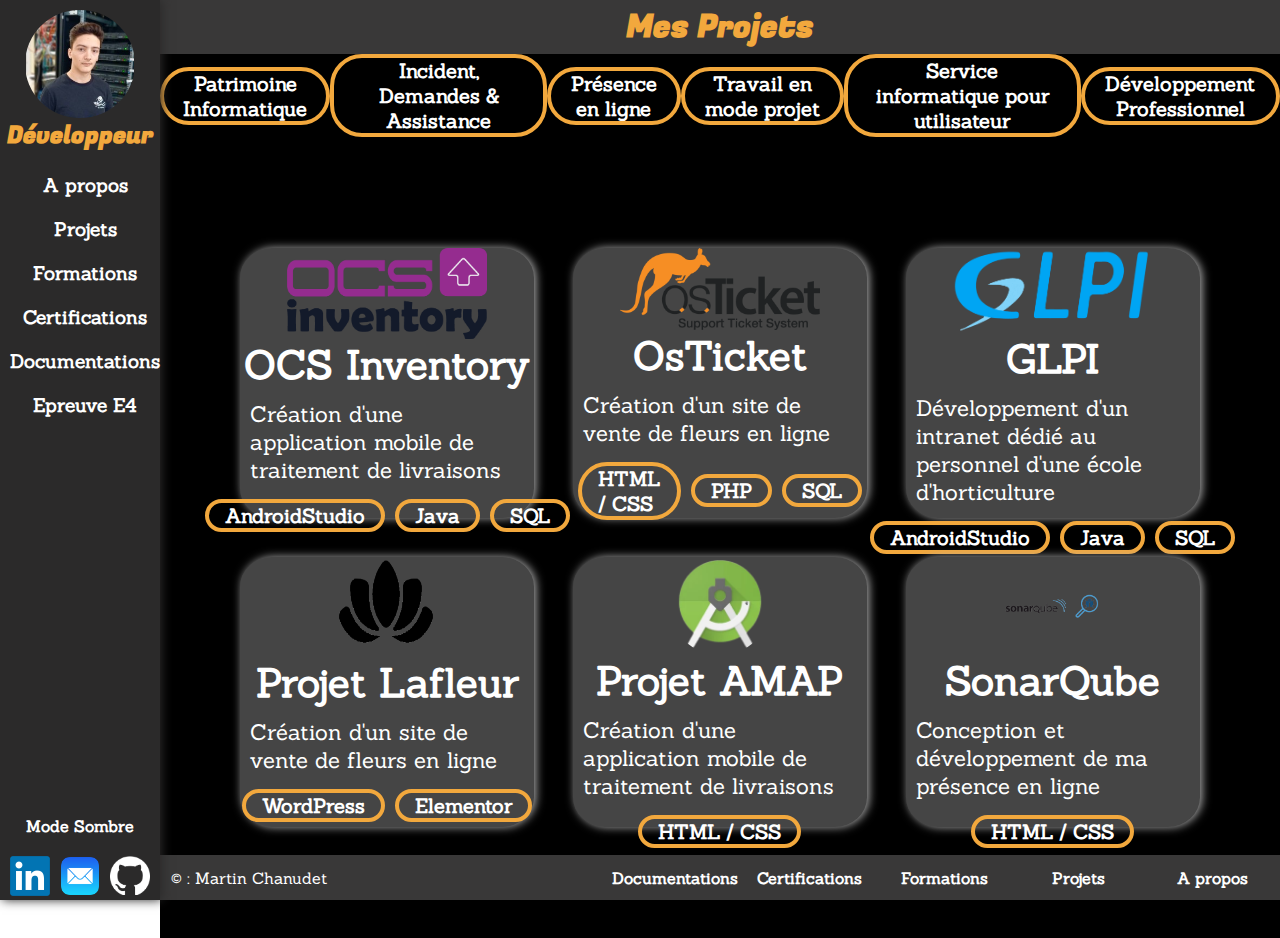
==== E4/index.html @ 8b588998 "ajout E4" ====
<!DOCTYPE html>
<html lang="en">
<head>
    <meta charset="UTF-8">
    <meta http-equiv="X-UA-Compatible" content="IE=edge">
    <meta name="viewport" content="width=device-width, initial-scale=1.0">
    
    <link rel="preconnect" href="https://fonts.googleapis.com">
    <link rel="preconnect" href="https://fonts.gstatic.com" crossorigin>
    <link href="https://fonts.googleapis.com/css2?family=Bangers&display=swap" rel="stylesheet">
    
    <title>Martin Chanudet</title>
    <link rel="stylesheet" href="../css/css.css">
</head>
    <body>
        <!--
                       ,-,
                     ,' /
                   ,'  (          _          _
           __...--'     `-....__,'(      _,-'/
  _,---''''                     ````-._,'  ,'
,'  o                                  `  <
`.___/  )))                          ...'  \
   `--..._        .   .__....----''''   `-. \
          ```7--i-`.  \                    `-`
             `.(    `-.`.
               `'      `'
        -->

        <div class="total">
            <div class="menu-div">
                <div class="profil">
                    <img src="../img/profil.jfif" alt="Profil" id="imgProfil"> <!-- clickable pour afficher mon CV-->
                    <div class="special-text" style="text-align: center; padding-bottom:10px;"><h2>Développeur</h2></div>
                </div>
                
                <div class="navbar">
                    <div class="menu_click"><h3>A propos</h3></div>
                    <div class="menu_click"><h3>Projets</h3></div>
                    <div class="menu_click"><h3>Formations</h3></div>
                    <div class="menu_click"><h3>Certifications</h3></div>
                    <div class="menu_click"><h3>Documentations</h3></div>
                    <a href="E4/index.html" class="aLink"><div class="menu_click"><h3>Epreuve E4</h3></div></a>
                </div>
                
                <div class="menu-logo">
                    <div class="darktheme"><h4>Mode Sombre</h4></div>
                    <div class="logo">
                        <a href="https://www.linkedin.com/in/martin-chanudet-88966a230/" target="_blank" rel="noopener noreferrer"><img src="../img/LinkedIn_logo.png" alt="Linkedin" width="40" height="auto"></a>
                        <a href="mailto:martin.chanudet@gmail.com" target="_blank" rel="noopener noreferrer"><img src="../img/Mai_logo.png" alt="Mail" width="40" height="auto"></a>
                        <a href="https://github.com/P3psHy/" target="_blank" rel="noopener noreferrer"><img src="../img/github-mark-white.png" alt="Linkedin" width="40" height="auto"></a>
                    </div>
                    
                </div>
            </div>

            <div class="partierouge">
                <div class="titre"><h1 class="special-text">Mes Projets</h1></div> <!-- Faire des des zones contenants mes derniers projets -->

                <div class="MenuE4">
                    <div class="ElementMenuE4">Patrimoine Informatique</div>
                    <div class="ElementMenuE4">Incident, Demandes & Assistance</div>
                    <div class="ElementMenuE4">Présence en ligne</div>
                    <div class="ElementMenuE4">Travail en mode projet</div>
                    <div class="ElementMenuE4">Service informatique pour utilisateur</div>
                    <div class="ElementMenuE4">Développement Professionnel</div>
                </div>

                <div class="projets">
                    <div class="projet">
                        <img src="img/ocsInventory.png" alt="androidstudio" height="100px" width="200px">
                        <h1 class="titreProjet">OCS Inventory</h1>
                        <p class="texteProjet">Création d'une application mobile de traitement de livraisons</p>
                        <div class="listeCompetenceProjet">
                            <div class="comptencesProjet">AndroidStudio</div>
                            <div class="comptencesProjet">Java</div>
                            <div class="comptencesProjet">SQL</div>
                        </div>
                    </div>

                    <div class="projet">
                        <img src="img/osTicket.png" alt="androidstudio" height="100px" width="200px">
                        <h1 class="titreProjet">OsTicket</h1>
                        <p class="texteProjet">Création d'un site de vente de fleurs en ligne</p>
                        <div class="listeCompetenceProjet">
                            <div class="comptencesProjet">HTML / CSS</div>
                            <div class="comptencesProjet">PHP</div>
                            <div class="comptencesProjet">SQL</div>
                        </div>
                    </div>

                    <div class="projet">
                        <img src="img/glpi.png" alt="androidstudio" height="100px" width="200px">
                        <h1 class="titreProjet">GLPI</h1>
                        <p class="texteProjet">Développement d'un intranet dédié au personnel d'une école d'horticulture</p>
                        <div class="listeCompetenceProjet">
                            <div class="comptencesProjet">AndroidStudio</div>
                            <div class="comptencesProjet">Java</div>
                            <div class="comptencesProjet">SQL</div>
                        </div>
                    </div>

                    <div class="projet">
                        <img src="img/logoLaFleur.png" alt="androidstudio" height="100px" width="100px">
                        <h1 class="titreProjet">Projet Lafleur</h1>
                        <p class="texteProjet">Création d'un site de vente de fleurs en ligne</p>
                        <div class="listeCompetenceProjet">
                            <div class="comptencesProjet">WordPress</div>
                            <div class="comptencesProjet">Elementor</div>
                        </div>
                    </div>

                    <div class="projet">
                        <img src="img/androidstudio.png" class="portfolioImgProjet" alt="androidstudio" height="200px" width="100px">
                        <h1 class="titreProjet">Projet AMAP</h1>
                        <p class="texteProjet">Création d'une application mobile de traitement de livraisons</p>
                        <div class="listeCompetenceProjet">
                            <div class="comptencesProjet">HTML / CSS</div>
                        </div>
                    </div>

                    <div class="projet">
                        <img src="img/sonarqube.png" class="portfolioImgProjet" alt="androidstudio" height="200px" width="100px">  
                        <h1 class="titreProjet">SonarQube</h1>
                        <p class="texteProjet">Conception et développement de ma présence en ligne</p>
                        <div class="listeCompetenceProjet">
                            <div class="comptencesProjet">HTML / CSS</div>
                        </div>
                    </div>

                    
                </div>


                <div class="footer">
                
                    <div class="navfooter">
                        <div class="menu_footer"><h4>A propos</h4></div>
                        <div class="menu_footer"><h4>Projets</h4></div>
                        <div class="menu_footer"><h4>Formations</h4></div>
                        <div class="menu_footer"><h4>Certifications</h4></div>
                        <div class="menu_footer"><h4>Documentations</h4></div>
                    </div>
                    
    
    
                    <div class="copyright">
                        <p>© : Martin Chanudet</p>  <!-- coller le texte en bas avec les autres trucs à rajouter, peut être le menu de navigation-->
                    </div>
                </div>
    

            </div>


        </div>


        
    </body>
</html>
---- css/css.css ----
@font-face {
    font-family: 'FugazOne';
    src: url('/font/FugazOne-Regular.ttf');
}

@font-face {
    font-family: 'Sanchez';
    src: url('/font/Sanchez-Regular.ttf');
}

*{
    margin:0;
    padding: 0;
}

body{ 
    margin: 0;
    width: 100vw;
    height: 100vh;

    color: #FFFFFF;
    font-family: 'Sanchez';

    overflow: hidden;
}



#imgProfil{
    margin-top: 10px;
    margin-left: auto;
    margin-right: auto;
    border-radius: 50%;
    display: block;
    max-width: 110px;
    object-fit: contain;
    aspect-ratio: 110/108;
}



.special-text{
    color: #F2A83D;
    font-family: FugazOne;
}

/* les flexs */

.total{
    /* background-color: yellow; */

    height: 100%;
    display: flex;
    flex-direction: row;
}

.navbar{
    display: flex;
    flex-direction: column;
    justify-content: center;
    

}


.partierouge{
    /* background-color: red;  */
    width: 100%;

    position: relative;
}

.menu-div{
    /* rgb(216, 214, 214) */
    background-color: #2B2A2A ; 
    width: 13%;
    height: 100%;

    display: flex;
    flex-direction: column;
    flex-wrap: wrap;

    position: relative;
    box-shadow: 2px 0 10px #2B2A2A;
    z-index: 1000;

    cursor: pointer;
}

.menu_click{
    text-align: center;
    padding-left: 10px;
    padding-top: 10px;
    padding-bottom: 10px;
    transition: 0.3s;
}

.menu_click:hover{
    transition: 0.3s;
    background-color: rgb(63, 60, 60);
}

    .menu-logo{
    position: absolute;
    bottom: 0;
    width: 100%;
    
    display: flex;
    flex-direction: column;
    gap: 5px;
}

.aLink{
    text-decoration: none;
    color: #FFFFFF;
}

.darktheme{
    text-align: center;
    padding: 15px ;
}

.logo{
    display: flex;
    flex-wrap: wrap;
    justify-content: center;
    gap: 10px;
    width: 100%;
    
}

.logo > a:hover{
    transform: scale(1.2);
}

.logo > a{
    transition: 0.3s; 
}


.info{
    background-color: grey;
    width:83vw;
    text-align: center;
    
}

/* Titre haut de page */
.titre{
    background-color: #393838;
    height: 6%;

    display: flex;
    justify-content: center;
    align-items: center;
}

/* Fin Titre haut de page */

/*Projets */

.projets{
    background-color: #000000;
    display: flex;
    height: 89%;
    flex-direction: row;
    flex-wrap: wrap;
    align-content: center;
    justify-content: center;
    align-items: center;
    gap: 3vw;
}

.projet{
    background-color: #454545;
    height: 30vh;
    width: 23vw;
    border-radius: 11%;

    box-shadow: 2px 0 10px #adadad;

    display: flex;
    flex-direction: column;
    align-items: center;
    justify-content: space-between;
}

.titreProjet{
    font-size: 40px;
}

.texteProjet{
    margin: 10px ;
    font-size: 1.4em;
    text-justify: auto;
}

.listeCompetenceProjet{
    display: flex;
    align-items: center;
}

.comptencesProjet{
    border: 4px solid #F2A83D;

    font-size: 20px;
    font-weight: 900;
    
    border-radius: 2rem;
    padding: 0rem 1rem 0rem 1rem;

    margin: 5px 5px 5px 5px;
}

.presentation{
    background-color: #454545;
    height: 65vh;
    width: 70vw;
    border-radius: 5%;

    box-shadow: 2px 0 10px #adadad;
}

.portfolioImgProjet{
    border-radius: 50%;
    object-fit: contain;
    aspect-ratio: 110/108;
}


/* Fin Projets  */

/* Footer */


.footer{
    background-color: #393838;

    display: flex;
    flex-direction: row-reverse;
    justify-content: space-between;
    align-items: center;

    position: absolute;

    /* border: solid 2px blue; */
    bottom: 0;
    height: 5%;
    width: 100%;
}


.navfooter{
    /* border: solid 2px red; */
    display: flex;
    flex-direction: row-reverse;
    justify-content: space-around;

    width: 60%;
    height: 100%;

    cursor: pointer;

}   



.copyright{
    /* border: solid 2px green; */
    margin-left: 5px;
    height: 100%;
    width: 15%;

    display: flex;
    flex-wrap: wrap;
    align-content: center;
    justify-content: center;
    
}

.menu_footer{

    height: 100%;
    width: 100%;
    transition: 0.4s;

    display: flex;
    flex-wrap: wrap;
    justify-content: center;
    align-content: center;

    transition: 0.3s;
}


.menu_footer:hover{
    transition: 0.3s;
    background-color: rgb(77, 74, 74);;
}

/* Fin Footer */

/* Epreuve E4 */

.MenuE4{
    background-color: #000000;
    display: flex;
    align-items: center;
    justify-content: space-around;

}

.ElementMenuE4{
    border: 4px solid #F2A83D;
    border-radius: 2rem;
    padding: 0rem 1rem 0rem 1rem;

    text-align: center;

    font-size: 20px;
    font-weight: 900;
}
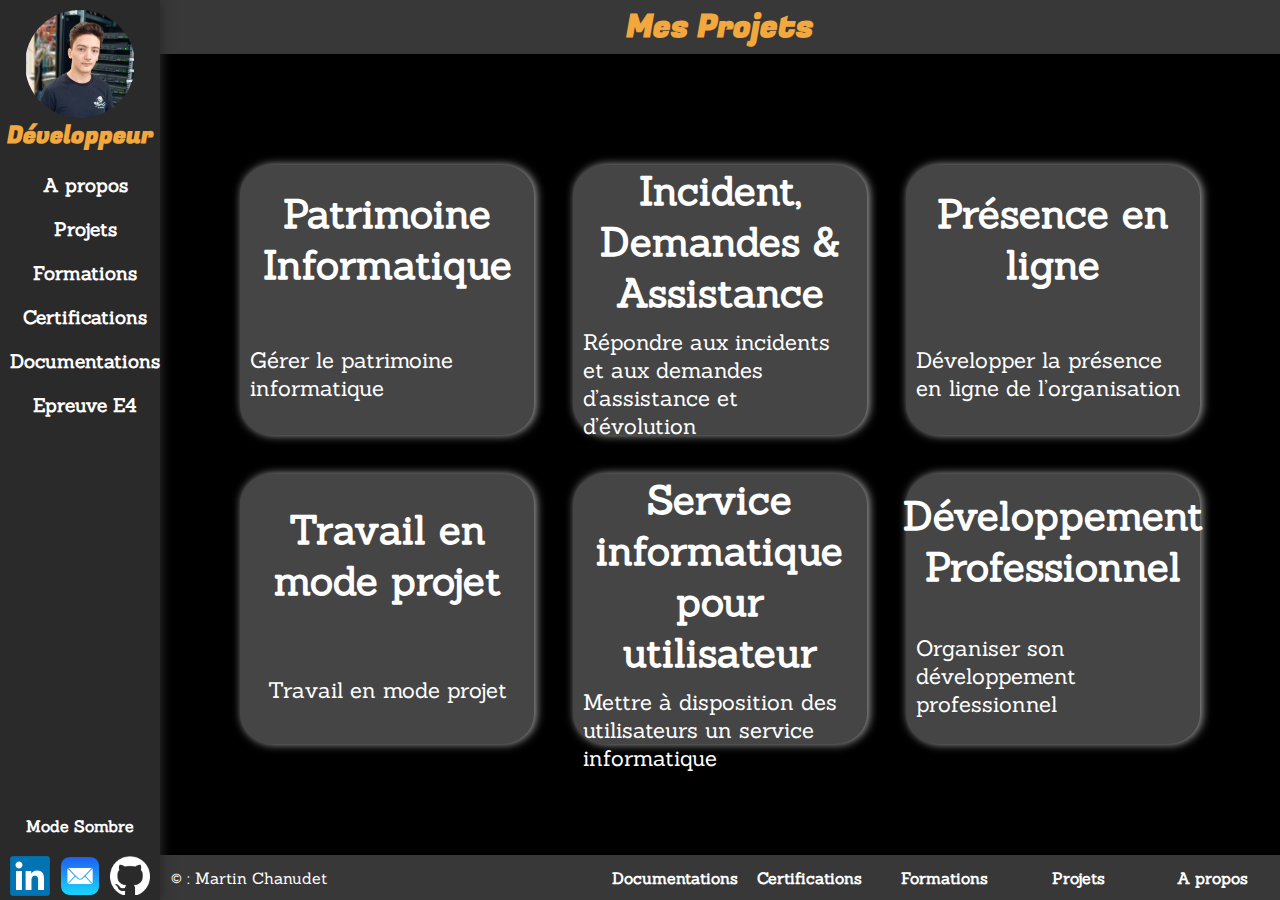
==== commit d935063b: "ajout" ====
--- a/E4/index.html
+++ b/E4/index.html
@@ -40,7 +40,7 @@
                     <div class="menu_click"><h3>Formations</h3></div>
                     <div class="menu_click"><h3>Certifications</h3></div>
                     <div class="menu_click"><h3>Documentations</h3></div>
-                    <a href="E4/index.html" class="aLink"><div class="menu_click"><h3>Epreuve E4</h3></div></a>
+                    <a href="index.html" class="aLink"><div class="menu_click"><h3>Epreuve E4</h3></div></a>
                 </div>
                 
                 <div class="menu-logo">
@@ -57,76 +57,51 @@
             <div class="partierouge">
                 <div class="titre"><h1 class="special-text">Mes Projets</h1></div> <!-- Faire des des zones contenants mes derniers projets -->
 
-                <div class="MenuE4">
-                    <div class="ElementMenuE4">Patrimoine Informatique</div>
-                    <div class="ElementMenuE4">Incident, Demandes & Assistance</div>
-                    <div class="ElementMenuE4">Présence en ligne</div>
-                    <div class="ElementMenuE4">Travail en mode projet</div>
-                    <div class="ElementMenuE4">Service informatique pour utilisateur</div>
-                    <div class="ElementMenuE4">Développement Professionnel</div>
-                </div>
+                <div class="projets">
+                    <a href="PatrimoineInfo.html" class="aLink"class="aLink">
+                        <div class="projetE4">
+                            <h1 class="titreProjet">Patrimoine Informatique</h1>
+                            <p class="texteProjet">Gérer le patrimoine informatique</p>
 
-                <div class="projets">
-                    <div class="projet">
-                        <img src="img/ocsInventory.png" alt="androidstudio" height="100px" width="200px">
-                        <h1 class="titreProjet">OCS Inventory</h1>
-                        <p class="texteProjet">Création d'une application mobile de traitement de livraisons</p>
-                        <div class="listeCompetenceProjet">
-                            <div class="comptencesProjet">AndroidStudio</div>
-                            <div class="comptencesProjet">Java</div>
-                            <div class="comptencesProjet">SQL</div>
                         </div>
-                    </div>
+                    </a>
 
-                    <div class="projet">
-                        <img src="img/osTicket.png" alt="androidstudio" height="100px" width="200px">
-                        <h1 class="titreProjet">OsTicket</h1>
-                        <p class="texteProjet">Création d'un site de vente de fleurs en ligne</p>
-                        <div class="listeCompetenceProjet">
-                            <div class="comptencesProjet">HTML / CSS</div>
-                            <div class="comptencesProjet">PHP</div>
-                            <div class="comptencesProjet">SQL</div>
+                    <a href="IDA.html" class="aLink"class="aLink">
+                        <div class="projetE4">
+                            <h1 class="titreProjet">Incident, Demandes & Assistance</h1>
+                            <p class="texteProjet">Répondre aux incidents et aux demandes d’assistance et d’évolution</p>
+
                         </div>
-                    </div>
+                    </a>
 
-                    <div class="projet">
-                        <img src="img/glpi.png" alt="androidstudio" height="100px" width="200px">
-                        <h1 class="titreProjet">GLPI</h1>
-                        <p class="texteProjet">Développement d'un intranet dédié au personnel d'une école d'horticulture</p>
-                        <div class="listeCompetenceProjet">
-                            <div class="comptencesProjet">AndroidStudio</div>
-                            <div class="comptencesProjet">Java</div>
-                            <div class="comptencesProjet">SQL</div>
+
+                    <a href="PresenceEnLigne.html" class="aLink"class="aLink">
+                        <div class="projetE4">
+                            <h1 class="titreProjet">Présence en ligne</h1>
+                            <p class="texteProjet">Développer la présence en ligne de l’organisation</p>
                         </div>
-                    </div>
+                    </a>
 
-                    <div class="projet">
-                        <img src="img/logoLaFleur.png" alt="androidstudio" height="100px" width="100px">
-                        <h1 class="titreProjet">Projet Lafleur</h1>
-                        <p class="texteProjet">Création d'un site de vente de fleurs en ligne</p>
-                        <div class="listeCompetenceProjet">
-                            <div class="comptencesProjet">WordPress</div>
-                            <div class="comptencesProjet">Elementor</div>
+                    <a href="TravailProjet.html" class="aLink"class="aLink">
+                        <div class="projetE4">
+                            <h1 class="titreProjet">Travail en mode projet</h1>
+                            <p class="texteProjet">Travail en mode projet</p>
                         </div>
-                    </div>
+                    </a>
 
-                    <div class="projet">
-                        <img src="img/androidstudio.png" class="portfolioImgProjet" alt="androidstudio" height="200px" width="100px">
-                        <h1 class="titreProjet">Projet AMAP</h1>
-                        <p class="texteProjet">Création d'une application mobile de traitement de livraisons</p>
-                        <div class="listeCompetenceProjet">
-                            <div class="comptencesProjet">HTML / CSS</div>
+                    <a href="SIU.html" class="aLink"class="aLink">
+                        <div class="projetE4">
+                            <h1 class="titreProjet">Service informatique pour utilisateur</h1>
+                            <p class="texteProjet">Mettre à disposition des utilisateurs un service informatique</p>
                         </div>
-                    </div>
+                    </a>
 
-                    <div class="projet">
-                        <img src="img/sonarqube.png" class="portfolioImgProjet" alt="androidstudio" height="200px" width="100px">  
-                        <h1 class="titreProjet">SonarQube</h1>
-                        <p class="texteProjet">Conception et développement de ma présence en ligne</p>
-                        <div class="listeCompetenceProjet">
-                            <div class="comptencesProjet">HTML / CSS</div>
+                    <a href="DeveloppementPro.html" class="aLink"class="aLink">
+                        <div class="projetE4">
+                            <h1 class="titreProjet">Développement Professionnel</h1>
+                            <p class="texteProjet">Organiser son développement professionnel</p>
                         </div>
-                    </div>
+                    </a>
 
                     
                 </div>
--- a/css/css.css
+++ b/css/css.css
@@ -187,6 +187,7 @@
 
 .titreProjet{
     font-size: 40px;
+    text-align: center;
 }
 
 .texteProjet{
@@ -306,8 +307,9 @@
     background-color: #000000;
     display: flex;
     align-items: center;
-    justify-content: space-around;
-
+    justify-content: space-between;
+
+    padding-top: 10px;
 }
 
 .ElementMenuE4{
@@ -321,13 +323,25 @@
     font-weight: 900;
 }
 
-
-
-
-
-
-
-
-
-
-
+.projetE4{
+    background-color: #454545;
+    height: 30vh;
+    width: 23vw;
+    border-radius: 11%;
+
+    box-shadow: 2px 0 10px #adadad;
+
+    display: flex;
+    flex-direction: column;
+    align-items: center;
+    justify-content: space-around;
+}
+
+
+
+
+
+
+
+
+
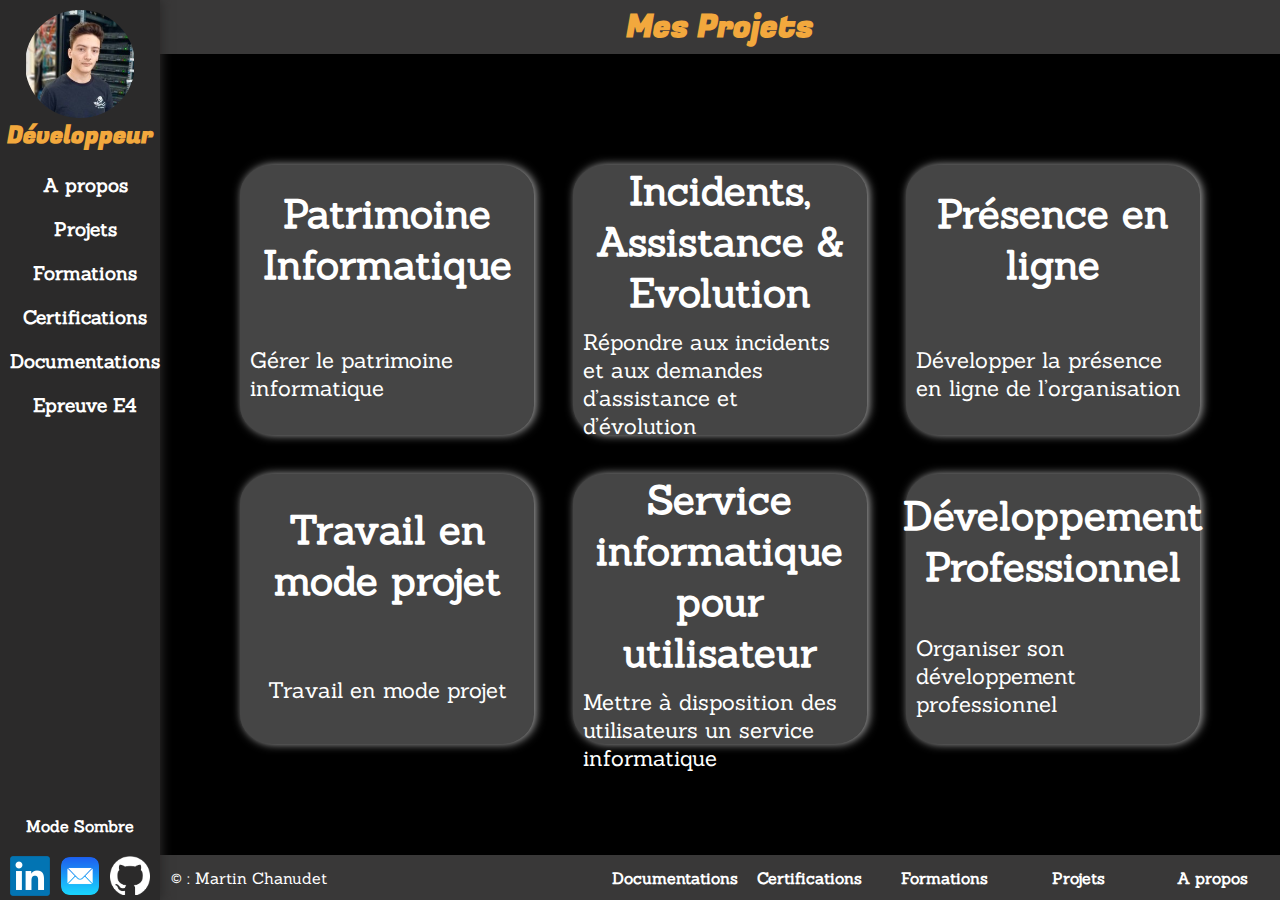
==== commit 6aa21bff: "ajout" ====
--- a/E4/index.html
+++ b/E4/index.html
@@ -68,7 +68,7 @@
 
                     <a href="IDA.html" class="aLink"class="aLink">
                         <div class="projetE4">
-                            <h1 class="titreProjet">Incident, Demandes & Assistance</h1>
+                            <h1 class="titreProjet">Incidents, Assistance & Evolution</h1>
                             <p class="texteProjet">Répondre aux incidents et aux demandes d’assistance et d’évolution</p>
 
                         </div>
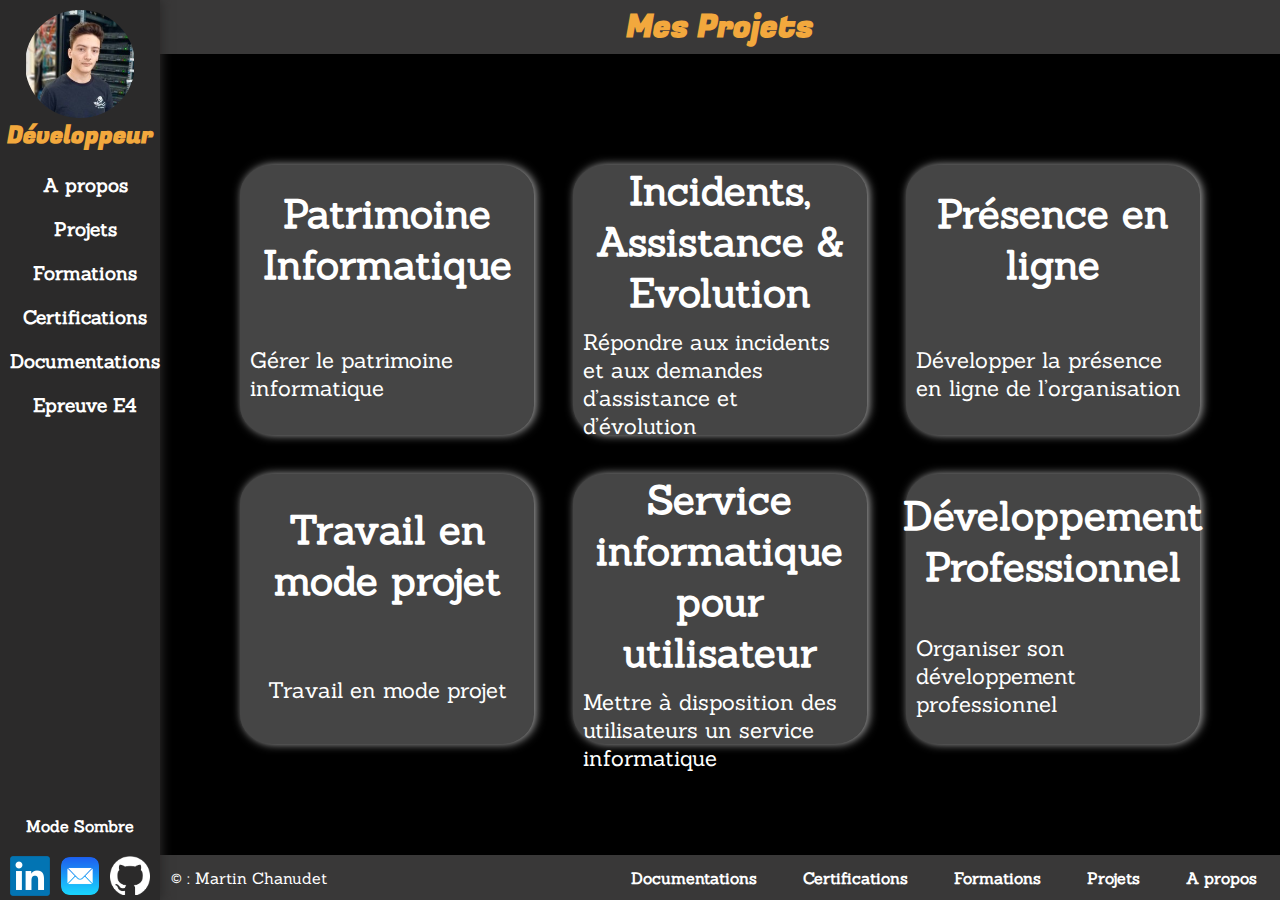
==== commit 0864d8ee: "liens" ====
--- a/E4/index.html
+++ b/E4/index.html
@@ -35,11 +35,11 @@
                 </div>
                 
                 <div class="navbar">
-                    <div class="menu_click"><h3>A propos</h3></div>
-                    <div class="menu_click"><h3>Projets</h3></div>
-                    <div class="menu_click"><h3>Formations</h3></div>
-                    <div class="menu_click"><h3>Certifications</h3></div>
-                    <div class="menu_click"><h3>Documentations</h3></div>
+                    <a href="../Apropos.html" class="aLink"><div class="menu_click"><h3>A propos</h3></div></a>
+                    <a href="../index.html" class="aLink"><div class="menu_click"><h3>Projets</h3></div></a>
+                    <a href="../ComingSoon.html" class="aLink"><div class="menu_click"><h3>Formations</h3></div></a>
+                    <a href="../ComingSoon.html" class="aLink"><div class="menu_click"><h3>Certifications</h3></div></a>
+                    <a href="../ComingSoon.html" class="aLink"><div class="menu_click"><h3>Documentations</h3></div></a>
                     <a href="index.html" class="aLink"><div class="menu_click"><h3>Epreuve E4</h3></div></a>
                 </div>
                 
@@ -110,11 +110,11 @@
                 <div class="footer">
                 
                     <div class="navfooter">
-                        <div class="menu_footer"><h4>A propos</h4></div>
-                        <div class="menu_footer"><h4>Projets</h4></div>
-                        <div class="menu_footer"><h4>Formations</h4></div>
-                        <div class="menu_footer"><h4>Certifications</h4></div>
-                        <div class="menu_footer"><h4>Documentations</h4></div>
+                        <a href="../Apropos.html" class="aLink"><div class="menu_footer"><h4>A propos</h4></div></a>
+                        <a href="../index.html" class="aLink"><div class="menu_footer"><h4>Projets</h4></div></a>
+                        <a href="../ComingSoon.html" class="aLink"><div class="menu_footer"><h4>Formations</h4></div></a>
+                        <a href="../ComingSoon.html" class="aLink"><div class="menu_footer"><h4>Certifications</h4></div></a>
+                        <a href="../ComingSoon.html" class="aLink"><div class="menu_footer"><h4>Documentations</h4></div></a>
                     </div>
                     
     
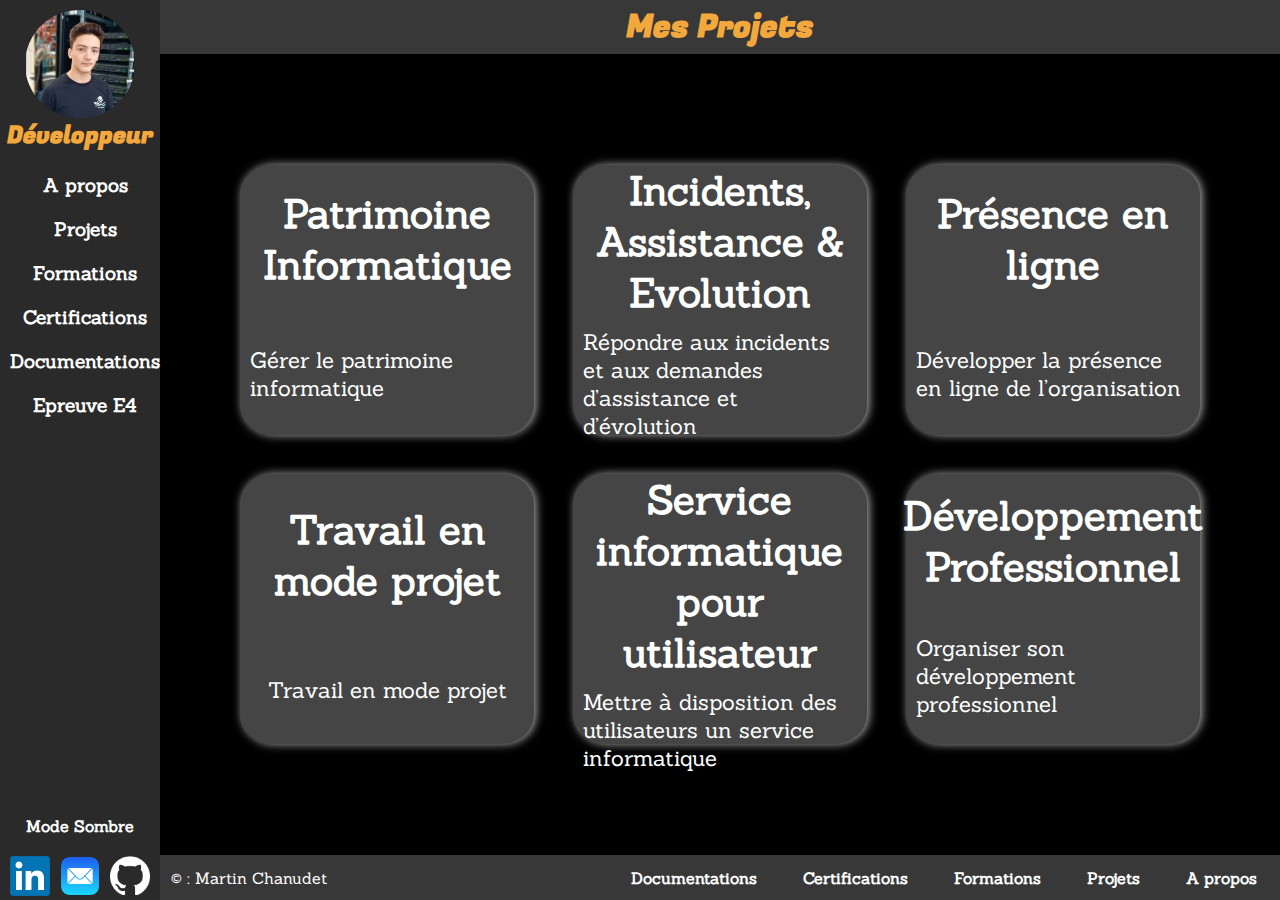
==== commit 390d8012: "modifLien" ====
--- a/E4/index.html
+++ b/E4/index.html
@@ -39,7 +39,7 @@
                     <a href="../index.html" class="aLink"><div class="menu_click"><h3>Projets</h3></div></a>
                     <a href="../ComingSoon.html" class="aLink"><div class="menu_click"><h3>Formations</h3></div></a>
                     <a href="../ComingSoon.html" class="aLink"><div class="menu_click"><h3>Certifications</h3></div></a>
-                    <a href="../ComingSoon.html" class="aLink"><div class="menu_click"><h3>Documentations</h3></div></a>
+                    <a href="../Documentation.html" class="aLink"><div class="menu_click"><h3>Documentations</h3></div></a>
                     <a href="index.html" class="aLink"><div class="menu_click"><h3>Epreuve E4</h3></div></a>
                 </div>
                 
@@ -114,7 +114,7 @@
                         <a href="../index.html" class="aLink"><div class="menu_footer"><h4>Projets</h4></div></a>
                         <a href="../ComingSoon.html" class="aLink"><div class="menu_footer"><h4>Formations</h4></div></a>
                         <a href="../ComingSoon.html" class="aLink"><div class="menu_footer"><h4>Certifications</h4></div></a>
-                        <a href="../ComingSoon.html" class="aLink"><div class="menu_footer"><h4>Documentations</h4></div></a>
+                        <a href="../Documentation.html" class="aLink"><div class="menu_footer"><h4>Documentations</h4></div></a>
                     </div>
                     
     
--- a/css/css.css
+++ b/css/css.css
@@ -81,7 +81,6 @@
     flex-wrap: wrap;
 
     position: relative;
-    box-shadow: 2px 0 10px #2B2A2A;
     z-index: 1000;
 
     cursor: pointer;
@@ -100,7 +99,7 @@
     background-color: rgb(63, 60, 60);
 }
 
-    .menu-logo{
+.menu-logo{
     position: absolute;
     bottom: 0;
     width: 100%;
